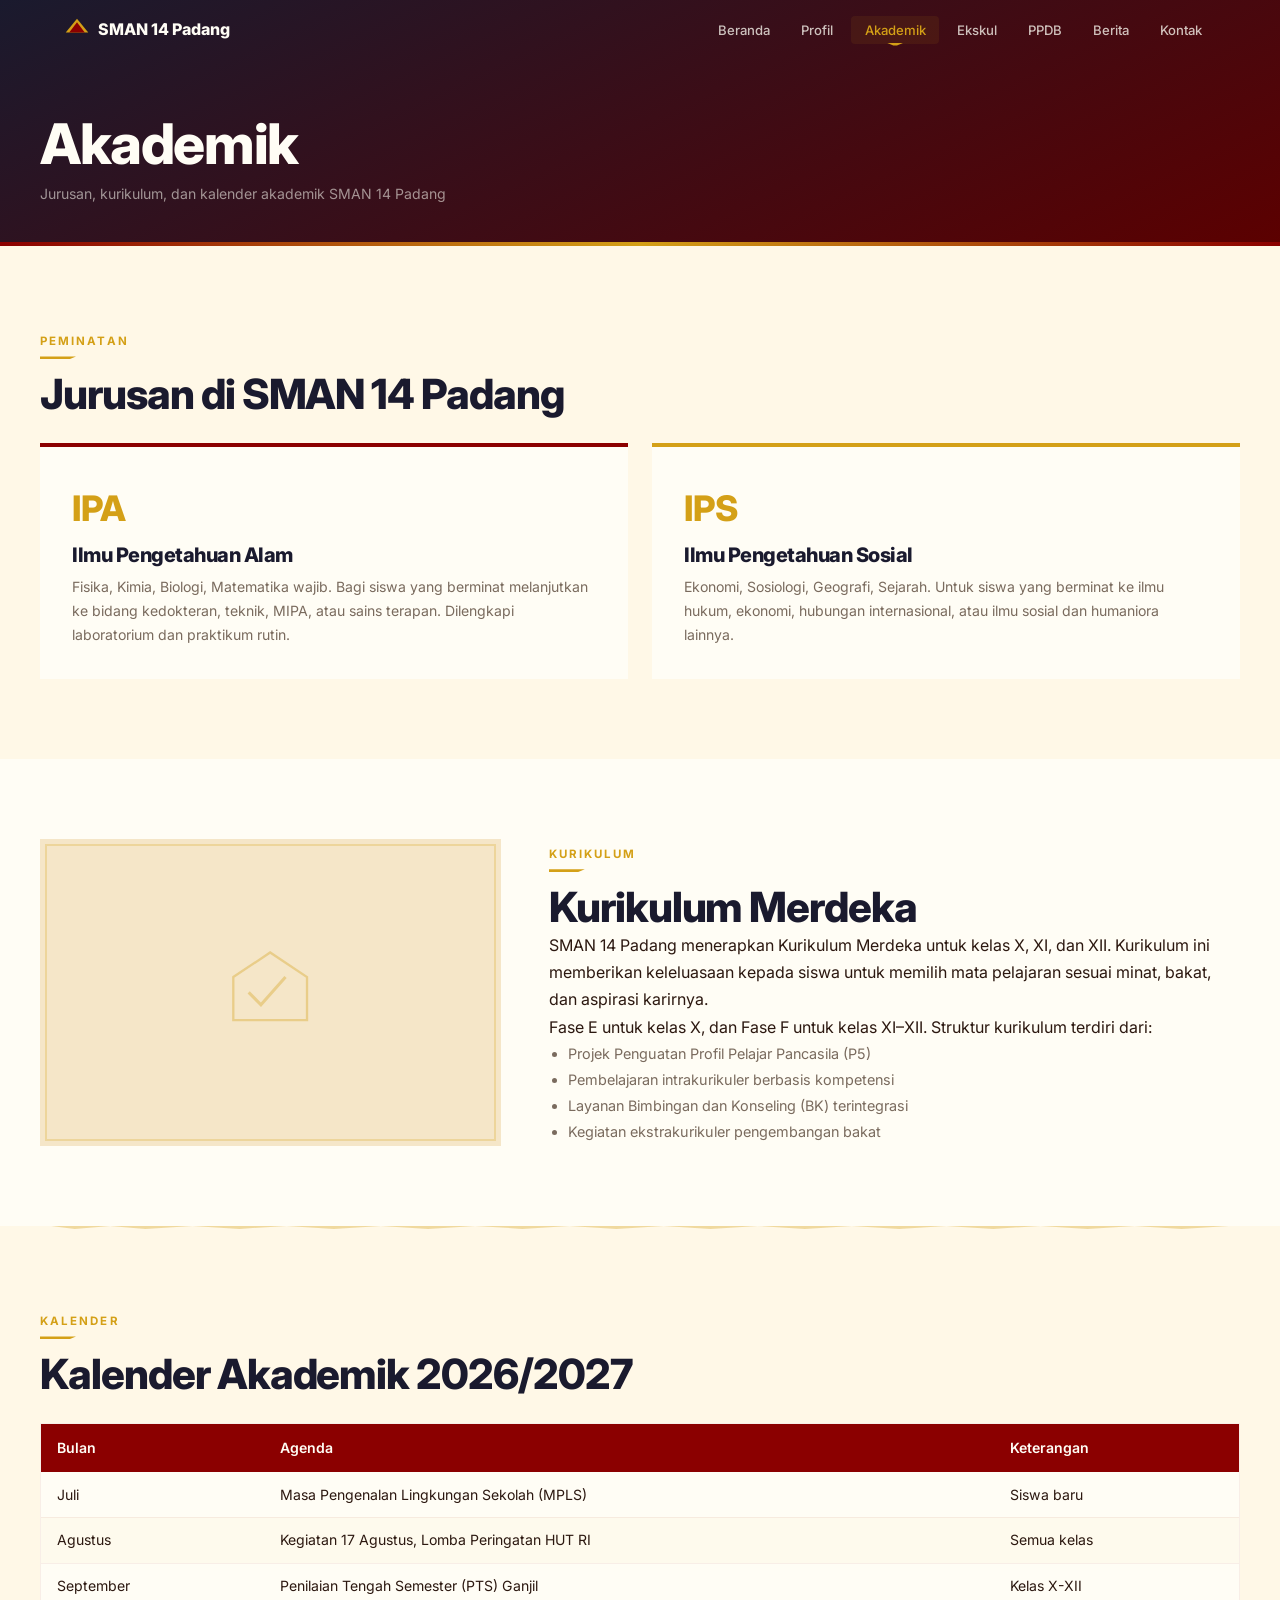
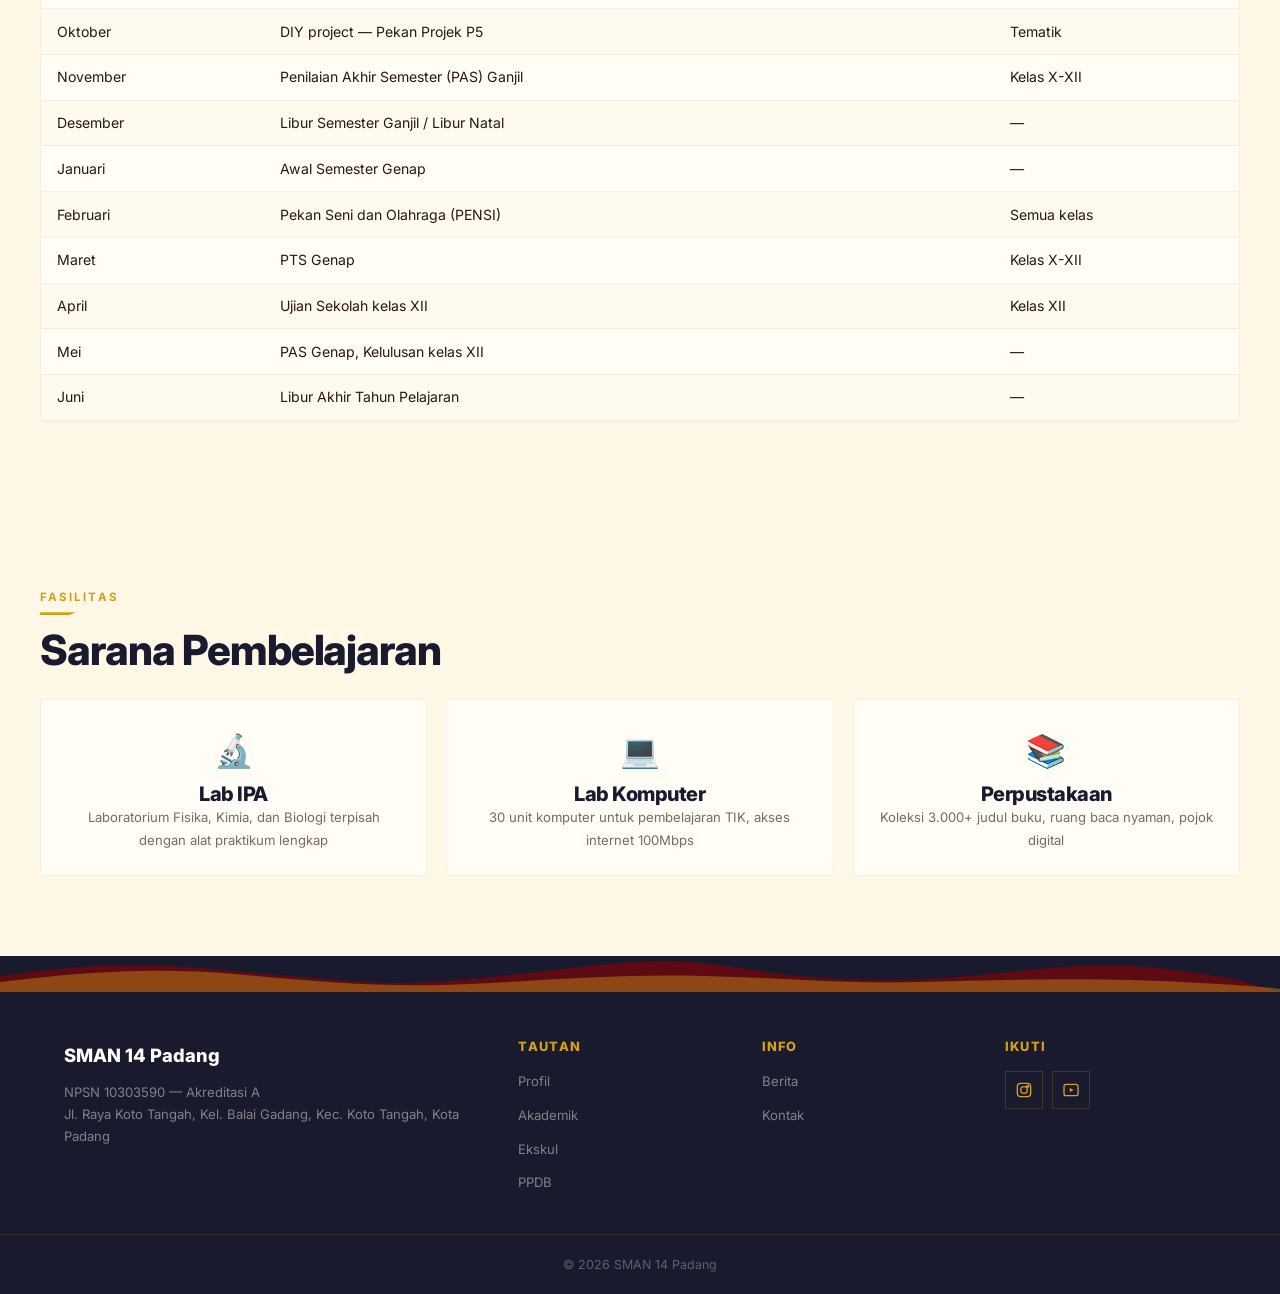
==== akademik.html @ 2f93da83 "9 halaman SMAN 14 Padang — desain Minangkabau asli - style.css: songket pattern, gonjong roof, warna" ====
<!DOCTYPE html>
<html lang="id">
<head>
<meta charset="UTF-8">
<meta name="viewport" content="width=device-width,initial-scale=1.0">
<title>Akademik — SMAN 14 Padang</title>
<meta name="description" content="Informasi akademik SMAN 14 Padang: jurusan IPA/IPS, Kurikulum Merdeka, kalender akademik, dan tenaga pengajar.">
<link rel="stylesheet" href="https://fonts.googleapis.com/css2?family=Inter:wght@300;400;500;600;700;800;900&display=swap">
<link rel="stylesheet" href="style.css">
</head>
<body>
<nav>
  <div class="nav-inner">
    <a href="index.html" class="nav-logo"><svg class="nav-logo-gonjong" viewBox="0 0 30 30" fill="none"><path d="M15 2L2 18h26L15 2z" fill="#D4A017"/><path d="M15 6L6 18h18L15 6z" fill="#8B0000"/></svg> SMAN 14 Padang</a>
    <button class="hamburger" aria-label="Menu" aria-expanded="false"><span></span><span></span><span></span></button>
    <ul class="nav-links">
      <li><a href="index.html">Beranda</a></li>
      <li><a href="profil.html">Profil</a></li>
      <li><a href="akademik.html" class="active">Akademik</a></li>
      <li><a href="ekskul.html">Ekskul</a></li>
      <li><a href="ppdb.html">PPDB</a></li>
      <li><a href="berita.html">Berita</a></li>
      <li><a href="kontak.html">Kontak</a></li>
    </ul>
  </div>
</nav>
<div class="breadcrumb">
  <div class="breadcrumb-inner">
    <h1>Akademik</h1>
    <p>Jurusan, kurikulum, dan kalender akademik SMAN 14 Padang</p>
  </div>
</div>

<!-- JURUSAN -->
<section>
  <div class="section-inner">
    <span class="section-label">Peminatan</span>
    <h2 style="margin-bottom:1.5rem">Jurusan di SMAN 14 Padang</h2>
    <div style="display:grid;grid-template-columns:1fr 1fr;gap:1.5rem">
      <div style="background:var(--white);padding:2rem;border-top:4px solid var(--marawa)">
        <div style="font-size:2.2rem;font-weight:800;color:var(--gold);margin-bottom:.3rem">IPA</div>
        <h4>Ilmu Pengetahuan Alam</h4>
        <p style="font-size:.88rem;color:var(--text-light);margin-top:.5rem">Fisika, Kimia, Biologi, Matematika wajib. Bagi siswa yang berminat melanjutkan ke bidang kedokteran, teknik, MIPA, atau sains terapan. Dilengkapi laboratorium dan praktikum rutin.</p>
      </div>
      <div style="background:var(--white);padding:2rem;border-top:4px solid var(--gold)">
        <div style="font-size:2.2rem;font-weight:800;color:var(--gold);margin-bottom:.3rem">IPS</div>
        <h4>Ilmu Pengetahuan Sosial</h4>
        <p style="font-size:.88rem;color:var(--text-light);margin-top:.5rem">Ekonomi, Sosiologi, Geografi, Sejarah. Untuk siswa yang berminat ke ilmu hukum, ekonomi, hubungan internasional, atau ilmu sosial dan humaniora lainnya.</p>
      </div>
    </div>
  </div>
</section>

<!-- KURIKULUM MERDEKA -->
<section style="background:var(--white)">
  <div class="section-inner">
    <div class="split swap">
      <div class="img-frame img-frame-3x2">
        <svg class="placeholder" viewBox="0 0 80 80" fill="none"><path d="M16 30l24-16 24 16v28H16V30z" stroke="currentColor" stroke-width="1.5" fill="none"/><path d="M26 40l8 8 16-18" stroke="currentColor" stroke-width="2"/></svg>
      </div>
      <div>
        <span class="section-label">Kurikulum</span>
        <h2>Kurikulum Merdeka</h2>
        <p>SMAN 14 Padang menerapkan Kurikulum Merdeka untuk kelas X, XI, dan XII. Kurikulum ini memberikan keleluasaan kepada siswa untuk memilih mata pelajaran sesuai minat, bakat, dan aspirasi karirnya.</p>
        <p>Fase E untuk kelas X, dan Fase F untuk kelas XI–XII. Struktur kurikulum terdiri dari:</p>
        <ul style="font-size:.9rem;color:var(--text-light);padding-left:1.2rem;line-height:1.8">
          <li>Projek Penguatan Profil Pelajar Pancasila (P5)</li>
          <li>Pembelajaran intrakurikuler berbasis kompetensi</li>
          <li>Layanan Bimbingan dan Konseling (BK) terintegrasi</li>
          <li>Kegiatan ekstrakurikuler pengembangan bakat</li>
        </ul>
      </div>
    </div>
  </div>
</section>

<!-- KALENDER AKADEMIK -->
<section class="section-drawn">
  <div class="section-inner">
    <span class="section-label">Kalender</span>
    <h2 style="margin-bottom:1.5rem">Kalender Akademik 2026/2027</h2>
    <div class="table-wrap">
      <table>
        <thead><tr><th>Bulan</th><th>Agenda</th><th>Keterangan</th></tr></thead>
        <tbody>
          <tr><td>Juli</td><td>Masa Pengenalan Lingkungan Sekolah (MPLS)</td><td>Siswa baru</td></tr>
          <tr><td>Agustus</td><td>Kegiatan 17 Agustus, Lomba Peringatan HUT RI</td><td>Semua kelas</td></tr>
          <tr><td>September</td><td>Penilaian Tengah Semester (PTS) Ganjil</td><td>Kelas X-XII</td></tr>
          <tr><td>Oktober</td><td>DIY project — Pekan Projek P5</td><td>Tematik</td></tr>
          <tr><td>November</td><td>Penilaian Akhir Semester (PAS) Ganjil</td><td>Kelas X-XII</td></tr>
          <tr><td>Desember</td><td>Libur Semester Ganjil / Libur Natal</td><td>—</td></tr>
          <tr><td>Januari</td><td>Awal Semester Genap</td><td>—</td></tr>
          <tr><td>Februari</td><td>Pekan Seni dan Olahraga (PENSI)</td><td>Semua kelas</td></tr>
          <tr><td>Maret</td><td>PTS Genap</td><td>Kelas X-XII</td></tr>
          <tr><td>April</td><td>Ujian Sekolah kelas XII</td><td>Kelas XII</td></tr>
          <tr><td>Mei</td><td>PAS Genap, Kelulusan kelas XII</td><td>—</td></tr>
          <tr><td>Juni</td><td>Libur Akhir Tahun Pelajaran</td><td>—</td></tr>
        </tbody>
      </table>
    </div>
  </div>
</section>

<!-- FASILITAS PENDUKUNG -->
<section>
  <div class="section-inner">
    <span class="section-label">Fasilitas</span>
    <h2 style="margin-bottom:1.5rem">Sarana Pembelajaran</h2>
    <div style="display:grid;grid-template-columns:repeat(3,1fr);gap:1.2rem">
      <div style="background:var(--white);padding:1.5rem;text-align:center;border:1px solid rgba(139,0,0,.06)">
        <div style="font-size:2rem;margin-bottom:.3rem">🔬</div>
        <h4>Lab IPA</h4>
        <p style="font-size:.82rem;color:var(--text-light)">Laboratorium Fisika, Kimia, dan Biologi terpisah dengan alat praktikum lengkap</p>
      </div>
      <div style="background:var(--white);padding:1.5rem;text-align:center;border:1px solid rgba(139,0,0,.06)">
        <div style="font-size:2rem;margin-bottom:.3rem">💻</div>
        <h4>Lab Komputer</h4>
        <p style="font-size:.82rem;color:var(--text-light)">30 unit komputer untuk pembelajaran TIK, akses internet 100Mbps</p>
      </div>
      <div style="background:var(--white);padding:1.5rem;text-align:center;border:1px solid rgba(139,0,0,.06)">
        <div style="font-size:2rem;margin-bottom:.3rem">📚</div>
        <h4>Perpustakaan</h4>
        <p style="font-size:.82rem;color:var(--text-light)">Koleksi 3.000+ judul buku, ruang baca nyaman, pojok digital</p>
      </div>
    </div>
  </div>
</section>

<footer>
  <div class="footer-sulaman"><svg viewBox="0 0 1200 36" preserveAspectRatio="none"><path d="M0 36V20c40-6 100-14 160-10s120 12 180 16 130-6 180-12 100-14 160-4 110 16 170 14 100-10 160-14 120 8 150 14l40 12H0z" fill="#8B0000" opacity=".6"/><path d="M0 36V26c60-8 140-16 220-8s140 14 220 10 140-10 220-8 130 8 200 6 140-4 200-2 130 6 160 12H0z" fill="#D4A017" opacity=".4"/></svg></div>
  <div class="footer-inner">
    <div class="footer-brand"><div class="footer-logo">SMAN 14 Padang</div><p>NPSN 10303590 — Akreditasi A<br>Jl. Raya Koto Tangah, Kel. Balai Gadang, Kec. Koto Tangah, Kota Padang</p></div>
    <div class="footer-col"><h4>Tautan</h4><ul><li><a href="profil.html">Profil</a></li><li><a href="akademik.html">Akademik</a></li><li><a href="ekskul.html">Ekskul</a></li><li><a href="ppdb.html">PPDB</a></li></ul></div>
    <div class="footer-col"><h4>Info</h4><ul><li><a href="berita.html">Berita</a></li><li><a href="kontak.html">Kontak</a></li></ul></div>
    <div class="footer-col"><h4>Ikuti</h4><div class="social-links"><a href="#" class="social-link" aria-label="IG"><svg viewBox="0 0 24 24" fill="none" stroke="currentColor" stroke-width="2"><rect x="2" y="2" width="20" height="20" rx="5"/><circle cx="12" cy="12" r="5"/><circle cx="17.5" cy="6.5" r="1.5"/></svg></a><a href="#" class="social-link" aria-label="YT"><svg viewBox="0 0 24 24" fill="none" stroke="currentColor" stroke-width="2"><path d="M22.5 6.5a3 3 0 00-3-3h-15a3 3 0 00-3 3v11a3 3 0 003 3h15a3 3 0 003-3V6.5z"/><polygon points="10,9 16,12 10,15" fill="currentColor" stroke="none"/></svg></a></div></div>
  </div>
  <div class="footer-bottom">© 2026 SMAN 14 Padang</div>
</footer>
<script src="script.js"></script>
</body>
</html>
---- style.css ----
/* ============================================
   SMAN 14 Padang — Desain Minangkabau
   Motif gonjong, songket, marawa
   Bukan template generic
   ============================================ */

/* --- Fonts --- */
@import url('https://fonts.googleapis.com/css2?family=Inter:wght@300;400;500;600;700;800;900&family=Plus+Jakarta+Sans:wght@800&display=swap');

:root {
  --marawa: #8B0000;
  --marawa-dark: #5C0000;
  --marawa-light: #B22222;
  --gold: #D4A017;
  --gold-light: #E8C547;
  --gold-dark: #B8860B;
  --cream: #FFF8E7;
  --cream-dark: #F5E6C8;
  --dark: #1A1A2E;
  --dark-soft: #2D2D44;
  --text: #2C1810;
  --text-light: #7A6B5E;
  --white: #FFFDF5;
  --font: 'Inter', sans-serif;
  --font-heading: 'Inter', sans-serif;
}

*,*::before,*::after{box-sizing:border-box;margin:0;padding:0}
html{scroll-behavior:smooth}
body{
  font-family:var(--font);
  background:var(--cream);
  color:var(--text);
  line-height:1.7;
  overflow-x:hidden
}

/* --- Songket pattern overlay --- */
body::before{
  content:'';
  position:fixed;inset:0;
  background-image:
    repeating-conic-gradient(rgba(139,0,0,.02) 0% 25%,transparent 0% 50%) 0 0 / 60px 60px,
    repeating-linear-gradient(45deg,transparent 46%,rgba(212,160,23,.04) 46%,rgba(212,160,23,.04) 54%,transparent 54%) 0 0 / 80px 80px,
    repeating-linear-gradient(0deg,transparent,transparent 40px,rgba(139,0,0,.015) 40px,rgba(139,0,0,.015) 41px);
  pointer-events:none;z-index:0
}

/* ============ TYPOGRAPHY ============ */
h1,h2,h3,h4{font-family:var(--font-heading);font-weight:800;letter-spacing:-.025em;line-height:1.15;color:var(--dark)}
h1{font-size:clamp(2rem,5vw,3.5rem)}
h2{font-size:clamp(1.5rem,3.5vw,2.6rem)}
h3{font-size:clamp(1.15rem,2.5vw,1.75rem)}
h4{font-size:clamp(1rem,2vw,1.25rem)}

.section-label{
  display:inline-block;font-size:.72rem;font-weight:700;text-transform:uppercase;
  letter-spacing:.18em;color:var(--gold);margin-bottom:.75rem;position:relative
}
.section-label::after{
  content:'';display:block;width:36px;height:3px;background:var(--gold);
  margin-top:5px;clip-path:polygon(0 0,100% 0,80% 100%,0 100%)
}

/* ============ NAVIGATION ============ */
nav{
  position:fixed;top:0;left:0;right:0;z-index:1000;padding:1rem 0;
  transition:all .4s ease
}
nav.scrolled{background:rgba(26,26,46,.96);backdrop-filter:blur(10px);padding:.5rem 0;box-shadow:0 2px 30px rgba(0,0,0,.2)}
.nav-inner{max-width:1200px;margin:0 auto;padding:0 1.5rem;display:flex;justify-content:space-between;align-items:center}
.nav-logo{display:flex;align-items:center;gap:.5rem;text-decoration:none;color:var(--white);font-weight:800;font-size:1rem}
.nav-logo-gonjong{width:26px;height:26px;flex-shrink:0}
.nav-links{display:flex;gap:.25rem;list-style:none;align-items:center}
.nav-links a{
  color:rgba(255,255,245,.75);text-decoration:none;padding:.35rem .85rem;
  font-size:.82rem;font-weight:500;transition:all .3s;border-radius:4px;position:relative
}
.nav-links a:hover,.nav-links a.active{color:var(--gold);background:rgba(212,160,23,.08)}
.nav-links a.active::after{
  content:'';position:absolute;bottom:-2px;left:50%;transform:translateX(-50%);
  width:18px;height:3px;background:var(--gold);
  clip-path:polygon(0 0,100% 0,60% 100%,40% 100%)
}
.hamburger{display:none;background:none;border:none;cursor:pointer;padding:8px;flex-direction:column;gap:5px}
.hamburger span{display:block;width:24px;height:2px;background:var(--white);border-radius:2px;transition:all .3s}

/* ============ GONJONG ROOF DECO ============ */
.gonjong-roof{display:block;width:100%;line-height:0}
.gonjong-roof svg{display:block;width:100%;height:auto}

/* ============ HERO ============ */
.hero{
  position:relative;min-height:85vh;display:flex;align-items:center;
  background:linear-gradient(155deg,var(--dark) 0%,var(--dark-soft) 55%,var(--marawa-dark) 100%);
  overflow:hidden;padding-top:80px
}
.hero-pattern{
  position:absolute;top:0;right:0;width:55%;height:100%;
  background:
    radial-gradient(ellipse at 70% 20%,rgba(212,160,23,.08) 0%,transparent 60%),
    repeating-linear-gradient(55deg,transparent,transparent 75px,rgba(212,160,23,.04) 75px,rgba(212,160,23,.04) 77px);
  pointer-events:none
}
.hero::before{
  content:'';position:absolute;bottom:0;left:0;right:0;height:5px;
  background:linear-gradient(90deg,var(--marawa),var(--gold),var(--marawa));
  clip-path:polygon(0 0,3% 100%,7% 0,11% 100%,15% 0,19% 100%,23% 0,27% 100%,31% 0,35% 100%,39% 0,43% 100%,47% 0,51% 100%,55% 0,59% 100%,63% 0,67% 100%,71% 0,75% 100%,79% 0,83% 100%,87% 0,91% 100%,95% 0,100% 100%)
}
.hero-inner{
  position:relative;z-index:2;max-width:1200px;margin:0 auto;padding:0 1.5rem;
  display:grid;grid-template-columns:1.3fr .7fr;gap:3rem;align-items:center;width:100%
}
.hero-text h1{color:var(--white);font-size:clamp(2.2rem,5.5vw,3.8rem);line-height:1.08;margin-bottom:1rem}
.hero-text h1 .hl{color:var(--gold);position:relative}
.hero-text h1 .hl::after{content:'';position:absolute;bottom:2px;left:0;right:0;height:5px;background:var(--gold);opacity:.25;border-radius:3px}
.hero-text p{color:rgba(255,255,245,.65);font-size:1rem;line-height:1.7;margin-bottom:2rem;max-width:88%}
.hero-deco{display:flex;justify-content:center;align-items:center}
.hero-deco svg{width:100%;max-width:320px;height:auto;opacity:.12}

/* ============ BUTTONS ============ */
.btn{
  display:inline-block;padding:.75rem 2rem;font-family:var(--font);font-weight:600;
  font-size:.88rem;text-decoration:none;border:none;cursor:pointer;transition:all .3s ease
}
.btn-primary{
  background:var(--gold);color:var(--dark);
  clip-path:polygon(0 0,94% 0,100% 25%,100% 75%,94% 100%,0 100%,6% 75%,6% 25%);
  padding:.8rem 2.1rem
}
.btn-primary:hover{background:var(--gold-light);transform:translateY(-2px);box-shadow:0 8px 25px rgba(212,160,23,.3)}
.btn-outline{
  background:transparent;color:var(--gold);border:2px solid var(--gold);
  clip-path:polygon(0 0,94% 0,100% 25%,100% 75%,94% 100%,0 100%,6% 75%,6% 25%);
  padding:.75rem 2rem
}
.btn-outline:hover{background:var(--gold);color:var(--dark)}

/* ============ SECTIONS ============ */
section{position:relative;z-index:1;padding:5rem 1.5rem}
.section-inner{max-width:1200px;margin:0 auto}
.section-offset-right .section-inner{margin-right:0;margin-left:auto;max-width:960px}
.section-offset-left .section-inner{margin-left:0;margin-right:auto;max-width:960px}

/* Hand-drawn border */
.section-drawn::before{
  content:'';position:absolute;top:0;left:4%;right:4%;height:3px;
  background:var(--gold);opacity:.35;
  clip-path:polygon(0 0,2% 100%,5% 0,8% 100%,12% 0,16% 100%,20% 0,24% 100%,28% 0,32% 100%,36% 0,40% 100%,44% 0,48% 100%,52% 0,56% 100%,60% 0,64% 100%,68% 0,72% 100%,76% 0,80% 100%,84% 0,88% 100%,92% 0,96% 100%,100% 0)
}

/* ============ SPLIT LAYOUT ============ */
.split{display:grid;grid-template-columns:1.2fr .8fr;gap:3rem;align-items:start}
.split.swap{grid-template-columns:.8fr 1.2fr}

/* ============ WELCOME ============ */
.welcome p{margin-bottom:1rem;font-size:1.05rem;color:var(--text)}
.signature{margin-top:2rem;padding-left:1rem;border-left:3px solid var(--gold)}
.signature .name{font-weight:700;font-size:1.05rem;color:var(--marawa)}
.signature .title{font-size:.82rem;color:var(--text-light)}

/* ============ IMAGE FRAME ============ */
.img-frame{
  position:relative;background:var(--cream-dark);
  display:flex;align-items:center;justify-content:center;overflow:hidden
}
.img-frame::before{
  content:'';position:absolute;top:5px;left:5px;right:5px;bottom:5px;
  border:2px solid var(--gold);opacity:.25;pointer-events:none;z-index:1
}
.img-frame-3x2{aspect-ratio:3/2}
.img-frame-4x3{aspect-ratio:4/3}
.img-frame-1x1{aspect-ratio:1/1}
.img-frame .placeholder{width:40%;height:40%;color:var(--gold);opacity:.35}

/* ============ BERITA GRID ============ */
.news{display:grid;grid-template-columns:1.2fr .9fr .9fr;gap:1.5rem}
.news-card{background:var(--white);position:relative;overflow:hidden;transition:all .4s;border:1px solid rgba(139,0,0,.06)}
.news-card:hover{transform:translateY(-4px);box-shadow:0 8px 25px rgba(0,0,0,.08)}
.news-card:first-child{grid-row:span 2}
.news-card-img{width:100%;aspect-ratio:16/10;background:var(--cream-dark);display:flex;align-items:center;justify-content:center;overflow:hidden}
.news-card-img svg{width:30%;height:30%;opacity:.25;color:var(--marawa)}
.news-card-body{padding:1rem 1.2rem 1.2rem}
.news-date{font-size:.72rem;text-transform:uppercase;letter-spacing:.08em;color:var(--gold);font-weight:600}
.news-card-body h3{font-size:.95rem;margin:.4rem 0;font-weight:700}
.news-card-body h3 a{color:var(--dark);text-decoration:none}
.news-card-body h3 a:hover{color:var(--marawa)}
.news-card-body p{font-size:.82rem;color:var(--text-light);line-height:1.5}
.news-card:first-child .news-card-body h3{font-size:1.25rem}

/* ============ ARTICLE LIST ============ */
.article-list{display:flex;flex-direction:column;gap:1.5rem}
.article-item{
  display:grid;grid-template-columns:260px 1fr;gap:1.5rem;
  background:var(--white);padding:1.5rem;transition:all .3s;
  border:1px solid rgba(139,0,0,.06)
}
.article-item:hover{box-shadow:0 4px 15px rgba(0,0,0,.06)}
.article-item .img-frame{width:100%;aspect-ratio:3/2}
.article-item .article-content h3{margin-bottom:.4rem;font-size:1.1rem}
.article-item .article-content h3 a{color:var(--dark);text-decoration:none}
.article-item .article-content h3 a:hover{color:var(--marawa)}
.article-item .article-content p{font-size:.88rem;color:var(--text-light)}

/* ============ EKSKUL GRID ============ */
.ekskul-grid{display:grid;grid-template-columns:repeat(4,1fr);gap:1.2rem}
.ekskul-card{
  background:var(--white);padding:1.5rem 1rem;text-align:center;
  transition:all .3s;position:relative;overflow:hidden;
  border:1px solid rgba(139,0,0,.06)
}
.ekskul-card::before{content:'';position:absolute;top:0;left:0;right:0;height:3px;background:linear-gradient(90deg,var(--marawa),var(--gold))}
.ekskul-card:hover{transform:translateY(-4px);box-shadow:0 8px 20px rgba(0,0,0,.08)}
.ekskul-card:nth-child(3n){transform:translateY(20px)}
.ekskul-card:nth-child(5n+2){transform:translateY(10px)}
.ekskul-icon{width:46px;height:46px;margin:0 auto .7rem;color:var(--marawa)}
.ekskul-card h4{font-size:.88rem;margin-bottom:.25rem}
.ekskul-card p{font-size:.74rem;color:var(--text-light)}

/* ============ PPDB ============ */
.jalur-grid{display:grid;grid-template-columns:repeat(3,1fr);gap:1.5rem}
.jalur-card{background:var(--white);padding:2rem 1.5rem;text-align:center;border-top:4px solid var(--marawa)}
.jalur-card .angka{font-size:2.5rem;font-weight:800;color:var(--gold);line-height:1;margin-bottom:.3rem}
.jalur-card h4{color:var(--marawa);margin-bottom:.4rem}
.jalur-card p{font-size:.85rem;color:var(--text-light)}

/* ============ TABLE ============ */
.table-wrap{overflow-x:auto;background:var(--white);border:1px solid rgba(139,0,0,.06)}
table{width:100%;border-collapse:collapse;font-size:.88rem}
th{background:var(--marawa);color:var(--white);font-weight:600;text-align:left;padding:.75rem 1rem}
td{padding:.65rem 1rem;border-bottom:1px solid rgba(139,0,0,.06)}
tr:nth-child(even) td{background:rgba(212,160,23,.03)}

/* ============ STRUKTUR ============ */
.struktur{display:flex;flex-direction:column;align-items:center;gap:1rem}
.struktur-row{display:flex;justify-content:center;gap:1.2rem;flex-wrap:wrap}
.struktur-card{
  background:var(--white);padding:.9rem 1.5rem;text-align:center;
  min-width:150px;border:1px solid rgba(139,0,0,.08)
}
.struktur-card .jabatan{font-size:.68rem;text-transform:uppercase;letter-spacing:.1em;color:var(--gold);font-weight:700;margin-bottom:.15rem}
.struktur-card .nama{font-weight:600;font-size:.85rem}
.struktur-card.utama{border-color:var(--gold);border-width:2px}

/* ============ CONTACT ============ */
.contact-grid{display:grid;grid-template-columns:1fr 1fr;gap:3rem}
.form-group{margin-bottom:1.2rem}
.form-group label{display:block;font-size:.78rem;font-weight:600;margin-bottom:.3rem;color:var(--text)}
.form-group input,.form-group textarea{
  width:100%;padding:.7rem 1rem;background:var(--white);
  border:2px solid rgba(139,0,0,.08);font-family:var(--font);font-size:.9rem;transition:border-color .3s
}
.form-group input:focus,.form-group textarea:focus{outline:none;border-color:var(--gold)}
.form-group textarea{min-height:120px;resize:vertical}
.contact-info{padding:2rem;background:var(--white);border:1px solid rgba(139,0,0,.06)}
.contact-item{display:flex;gap:.8rem;margin-bottom:1rem;font-size:.9rem}
.contact-icon{width:20px;height:20px;color:var(--marawa);flex-shrink:0;margin-top:2px}

/* ============ MAP ============ */
.map-frame{width:100%;aspect-ratio:16/9;background:var(--cream-dark);display:flex;align-items:center;justify-content:center}
.map-frame iframe{width:100%;height:100%;border:0}

/* ============ BREADCRUMB ============ */
.breadcrumb{
  padding:7rem 1.5rem 2.5rem;
  background:linear-gradient(155deg,var(--dark) 0%,var(--marawa-dark) 100%);
  position:relative;overflow:hidden
}
.breadcrumb::after{content:'';position:absolute;bottom:0;left:0;right:0;height:4px;background:linear-gradient(90deg,var(--marawa),var(--gold),var(--marawa))}
.breadcrumb-inner{max-width:1200px;margin:0 auto}
.breadcrumb h1{color:var(--white);margin-bottom:.35rem}
.breadcrumb p{color:rgba(255,255,245,.55);font-size:.88rem}

/* ============ PAGINATION ============ */
.pagination{display:flex;justify-content:center;gap:.5rem;margin-top:2rem}
.pagination a{
  padding:.45rem .9rem;background:var(--white);color:var(--text);
  text-decoration:none;font-size:.82rem;transition:all .3s
}
.pagination a:hover,.pagination a.active{background:var(--marawa);color:var(--white)}

/* ============ SOCIAL ============ */
.social-links{display:flex;gap:.6rem;margin-top:1rem}
.social-link{
  width:38px;height:38px;border:1px solid rgba(212,160,23,.2);
  display:flex;align-items:center;justify-content:center;
  transition:all .3s;color:var(--gold)
}
.social-link:hover{background:var(--gold);color:var(--dark);border-color:var(--gold)}
.social-link svg{width:16px;height:16px}

/* ============ FOOTER ============ */
footer{background:var(--dark);color:rgba(255,255,245,.55);position:relative;z-index:1;padding-top:0}
.footer-sulaman{display:block;width:100%;height:36px;overflow:hidden;line-height:0}
.footer-sulaman svg{width:100%;height:100%}
.footer-inner{max-width:1200px;margin:0 auto;padding:3rem 1.5rem 2rem;display:grid;grid-template-columns:2fr 1fr 1fr 1fr;gap:2rem}
.footer-brand p{font-size:.82rem;margin-top:.6rem;color:rgba(255,255,245,.45)}
.footer-logo{font-size:1.15rem;font-weight:800;color:var(--white)}
.footer-col h4{font-size:.8rem;text-transform:uppercase;letter-spacing:.1em;color:var(--gold);margin-bottom:.8rem}
.footer-col ul{list-style:none}
.footer-col ul li{margin-bottom:.4rem}
.footer-col ul li a{color:rgba(255,255,245,.45);text-decoration:none;font-size:.82rem;transition:color .3s}
.footer-col ul li a:hover{color:var(--gold)}
.footer-bottom{border-top:1px solid rgba(212,160,23,.12);padding:1.2rem;text-align:center;font-size:.78rem;color:rgba(255,255,245,.3)}

/* ============ ANIMATIONS ============ */
@keyframes fadeUp{from{opacity:0;transform:translateY(25px)}to{opacity:1;transform:translateY(0)}}
.anim-up{animation:fadeUp .5s ease forwards}

/* ============ RESPONSIVE ============ */
@media(max-width:968px){
  .split,.split.swap{grid-template-columns:1fr}
  .news{grid-template-columns:1fr 1fr}
  .news-card:first-child{grid-row:span 1}
  .ekskul-grid{grid-template-columns:repeat(3,1fr)}
  .footer-inner{grid-template-columns:1fr 1fr}
  .contact-grid{grid-template-columns:1fr}
  .jalur-grid{grid-template-columns:1fr 1fr}
  .article-item{grid-template-columns:1fr}
  .article-item .img-frame{aspect-ratio:16/9}
  .hero-inner{grid-template-columns:1fr;text-align:center}
  .hero-text p{max-width:100%}
  .hero-deco{display:none}
}
@media(max-width:768px){
  .nav-links{
    display:none;position:fixed;top:0;left:0;right:0;bottom:0;
    background:rgba(26,26,46,.98);flex-direction:column;justify-content:center;align-items:center;gap:.5rem
  }
  .nav-links.open{display:flex}
  .nav-links a{font-size:1.1rem;padding:.8rem 2rem}
  .hamburger{display:flex}
  .news,.ekskul-grid{grid-template-columns:1fr}
  .ekskul-card:nth-child(3n),.ekskul-card:nth-child(5n+2){transform:none}
  .footer-inner,.jalur-grid{grid-template-columns:1fr}
  .section-offset-right .section-inner,.section-offset-left .section-inner{max-width:100%}
}
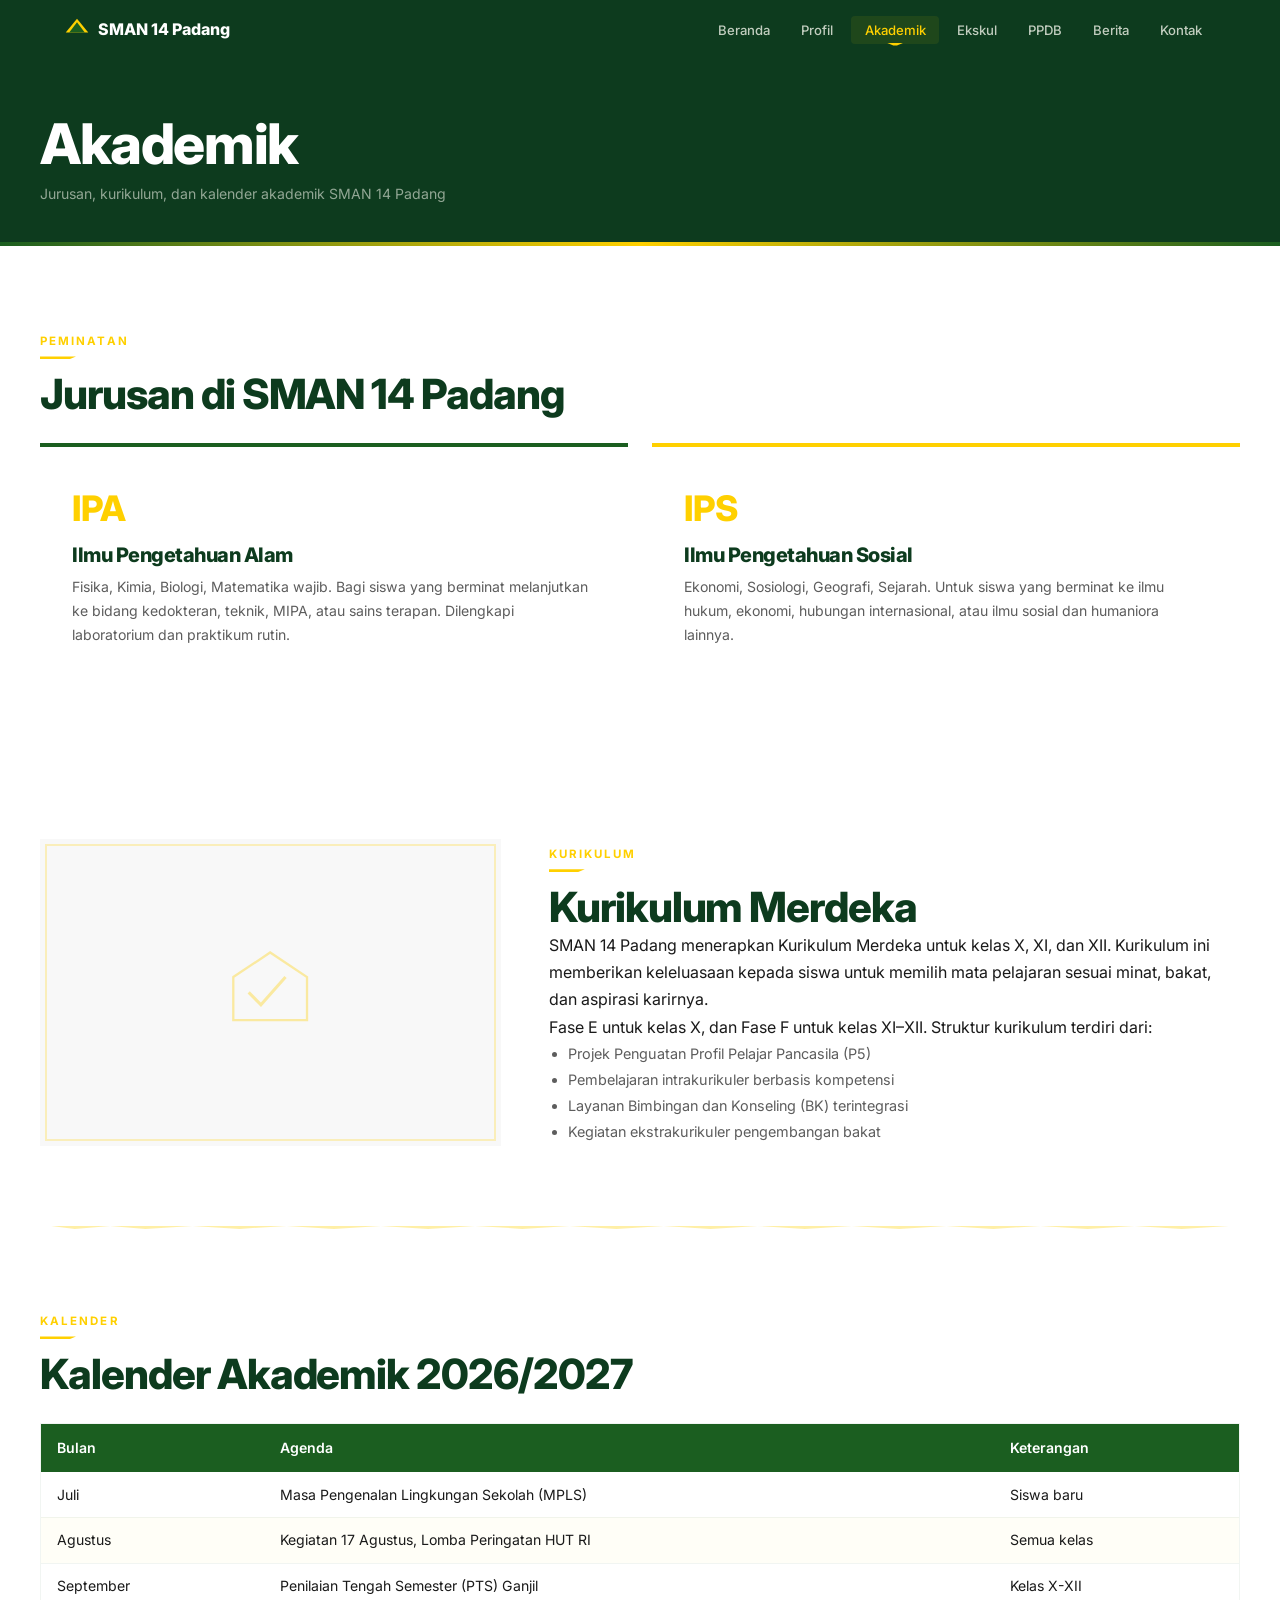
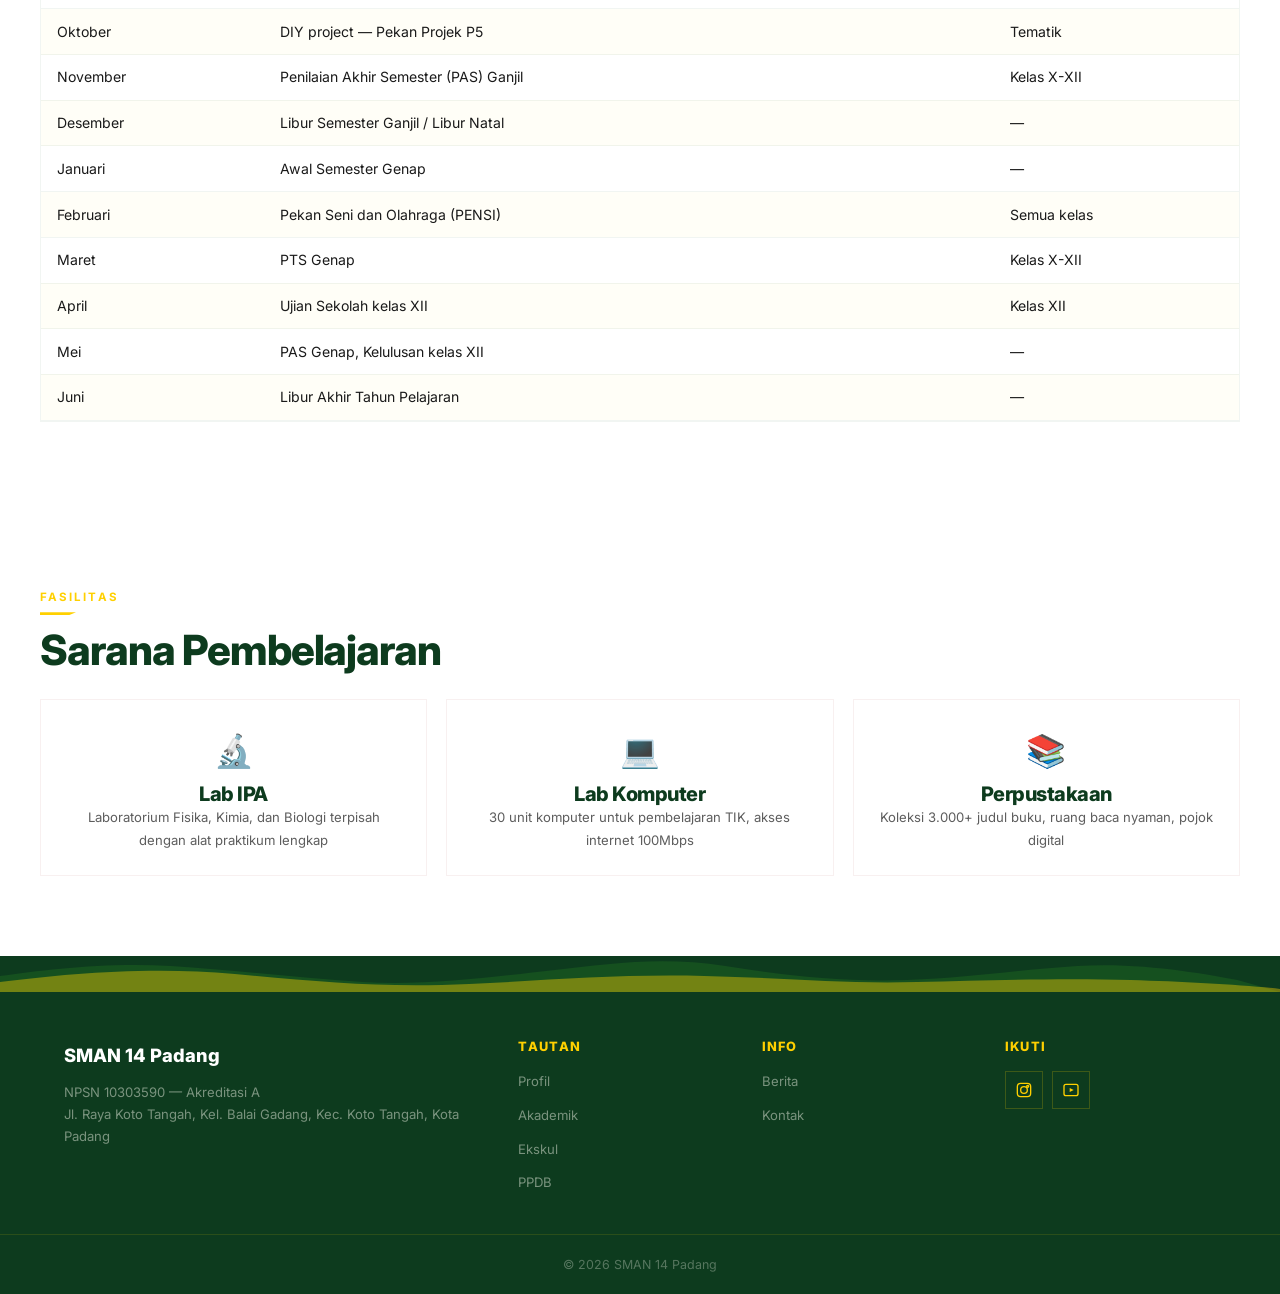
==== commit 0249530a: "theme: ganti warna marawa 8B0000 ke hijau 1B5E20, emas D4A017 ke kuning FFD000" ====
--- a/akademik.html
+++ b/akademik.html
@@ -11,7 +11,7 @@
 <body>
 <nav>
   <div class="nav-inner">
-    <a href="index.html" class="nav-logo"><svg class="nav-logo-gonjong" viewBox="0 0 30 30" fill="none"><path d="M15 2L2 18h26L15 2z" fill="#D4A017"/><path d="M15 6L6 18h18L15 6z" fill="#8B0000"/></svg> SMAN 14 Padang</a>
+    <a href="index.html" class="nav-logo"><svg class="nav-logo-gonjong" viewBox="0 0 30 30" fill="none"><path d="M15 2L2 18h26L15 2z" fill="#FFD000"/><path d="M15 6L6 18h18L15 6z" fill="#1B5E20"/></svg> SMAN 14 Padang</a>
     <button class="hamburger" aria-label="Menu" aria-expanded="false"><span></span><span></span><span></span></button>
     <ul class="nav-links">
       <li><a href="index.html">Beranda</a></li>
@@ -127,7 +127,7 @@
 </section>
 
 <footer>
-  <div class="footer-sulaman"><svg viewBox="0 0 1200 36" preserveAspectRatio="none"><path d="M0 36V20c40-6 100-14 160-10s120 12 180 16 130-6 180-12 100-14 160-4 110 16 170 14 100-10 160-14 120 8 150 14l40 12H0z" fill="#8B0000" opacity=".6"/><path d="M0 36V26c60-8 140-16 220-8s140 14 220 10 140-10 220-8 130 8 200 6 140-4 200-2 130 6 160 12H0z" fill="#D4A017" opacity=".4"/></svg></div>
+  <div class="footer-sulaman"><svg viewBox="0 0 1200 36" preserveAspectRatio="none"><path d="M0 36V20c40-6 100-14 160-10s120 12 180 16 130-6 180-12 100-14 160-4 110 16 170 14 100-10 160-14 120 8 150 14l40 12H0z" fill="#1B5E20" opacity=".6"/><path d="M0 36V26c60-8 140-16 220-8s140 14 220 10 140-10 220-8 130 8 200 6 140-4 200-2 130 6 160 12H0z" fill="#FFD000" opacity=".4"/></svg></div>
   <div class="footer-inner">
     <div class="footer-brand"><div class="footer-logo">SMAN 14 Padang</div><p>NPSN 10303590 — Akreditasi A<br>Jl. Raya Koto Tangah, Kel. Balai Gadang, Kec. Koto Tangah, Kota Padang</p></div>
     <div class="footer-col"><h4>Tautan</h4><ul><li><a href="profil.html">Profil</a></li><li><a href="akademik.html">Akademik</a></li><li><a href="ekskul.html">Ekskul</a></li><li><a href="ppdb.html">PPDB</a></li></ul></div>
--- a/style.css
+++ b/style.css
@@ -8,19 +8,26 @@
 @import url('https://fonts.googleapis.com/css2?family=Inter:wght@300;400;500;600;700;800;900&family=Plus+Jakarta+Sans:wght@800&display=swap');
 
 :root {
-  --marawa: #8B0000;
-  --marawa-dark: #5C0000;
-  --marawa-light: #B22222;
-  --gold: #D4A017;
-  --gold-light: #E8C547;
-  --gold-dark: #B8860B;
-  --cream: #FFF8E7;
-  --cream-dark: #F5E6C8;
-  --dark: #1A1A2E;
-  --dark-soft: #2D2D44;
-  --text: #2C1810;
-  --text-light: #7A6B5E;
-  --white: #FFFDF5;
+  --green: #1B5E20;
+  --green-dark: #0D3B1E;
+  --green-light: #2E7D32;
+  --yellow: #FFD000;
+  --yellow-light: #FFE44D;
+  --yellow-dark: #F9A825;
+  --cream: #FFFFFF;
+  --cream-dark: #F8F8F8;
+  --dark: #0D3B1E;
+  --dark-soft: #1B5E20;
+  --text: #1A1A1A;
+  --text-light: #5D5D5D;
+  --white: #FFFFFF;
+  /* alias biar gak perlu ganti semua referensi */
+  --marawa: var(--green);
+  --marawa-dark: var(--green-dark);
+  --marawa-light: var(--green-light);
+  --gold: var(--yellow);
+  --gold-light: var(--yellow-light);
+  --gold-dark: var(--yellow-dark);
   --font: 'Inter', sans-serif;
   --font-heading: 'Inter', sans-serif;
 }
@@ -40,9 +47,9 @@
   content:'';
   position:fixed;inset:0;
   background-image:
-    repeating-conic-gradient(rgba(139,0,0,.02) 0% 25%,transparent 0% 50%) 0 0 / 60px 60px,
-    repeating-linear-gradient(45deg,transparent 46%,rgba(212,160,23,.04) 46%,rgba(212,160,23,.04) 54%,transparent 54%) 0 0 / 80px 80px,
-    repeating-linear-gradient(0deg,transparent,transparent 40px,rgba(139,0,0,.015) 40px,rgba(139,0,0,.015) 41px);
+    repeating-conic-gradient(rgba(27,94,32,.03) 0% 25%,transparent 0% 50%) 0 0 / 60px 60px,
+    repeating-linear-gradient(45deg,transparent 46%,rgba(255,208,0,.05) 46%,rgba(255,208,0,.05) 54%,transparent 54%) 0 0 / 80px 80px,
+    repeating-linear-gradient(0deg,transparent,transparent 40px,rgba(27,94,32,.02) 40px,rgba(27,94,32,.02) 41px);
   pointer-events:none;z-index:0
 }
 
@@ -67,7 +74,7 @@
   position:fixed;top:0;left:0;right:0;z-index:1000;padding:1rem 0;
   transition:all .4s ease
 }
-nav.scrolled{background:rgba(26,26,46,.96);backdrop-filter:blur(10px);padding:.5rem 0;box-shadow:0 2px 30px rgba(0,0,0,.2)}
+nav.scrolled{background:rgba(13,59,30,.96);backdrop-filter:blur(10px);padding:.5rem 0;box-shadow:0 2px 30px rgba(0,0,0,.2)}
 .nav-inner{max-width:1200px;margin:0 auto;padding:0 1.5rem;display:flex;justify-content:space-between;align-items:center}
 .nav-logo{display:flex;align-items:center;gap:.5rem;text-decoration:none;color:var(--white);font-weight:800;font-size:1rem}
 .nav-logo-gonjong{width:26px;height:26px;flex-shrink:0}
@@ -76,7 +83,7 @@
   color:rgba(255,255,245,.75);text-decoration:none;padding:.35rem .85rem;
   font-size:.82rem;font-weight:500;transition:all .3s;border-radius:4px;position:relative
 }
-.nav-links a:hover,.nav-links a.active{color:var(--gold);background:rgba(212,160,23,.08)}
+.nav-links a:hover,.nav-links a.active{color:var(--gold);background:rgba(255,208,0,.08)}
 .nav-links a.active::after{
   content:'';position:absolute;bottom:-2px;left:50%;transform:translateX(-50%);
   width:18px;height:3px;background:var(--gold);
@@ -92,19 +99,19 @@
 /* ============ HERO ============ */
 .hero{
   position:relative;min-height:85vh;display:flex;align-items:center;
-  background:linear-gradient(155deg,var(--dark) 0%,var(--dark-soft) 55%,var(--marawa-dark) 100%);
+  background:linear-gradient(155deg,var(--dark) 0%,var(--dark-soft) 55%,var(--green-dark) 100%);
   overflow:hidden;padding-top:80px
 }
 .hero-pattern{
   position:absolute;top:0;right:0;width:55%;height:100%;
   background:
-    radial-gradient(ellipse at 70% 20%,rgba(212,160,23,.08) 0%,transparent 60%),
-    repeating-linear-gradient(55deg,transparent,transparent 75px,rgba(212,160,23,.04) 75px,rgba(212,160,23,.04) 77px);
+    radial-gradient(ellipse at 70% 20%,rgba(255,208,0,.08) 0%,transparent 60%),
+    repeating-linear-gradient(55deg,transparent,transparent 75px,rgba(255,208,0,.04) 75px,rgba(255,208,0,.04) 77px);
   pointer-events:none
 }
 .hero::before{
   content:'';position:absolute;bottom:0;left:0;right:0;height:5px;
-  background:linear-gradient(90deg,var(--marawa),var(--gold),var(--marawa));
+  background:linear-gradient(90deg,var(--green),var(--yellow),var(--green));
   clip-path:polygon(0 0,3% 100%,7% 0,11% 100%,15% 0,19% 100%,23% 0,27% 100%,31% 0,35% 100%,39% 0,43% 100%,47% 0,51% 100%,55% 0,59% 100%,63% 0,67% 100%,71% 0,75% 100%,79% 0,83% 100%,87% 0,91% 100%,95% 0,100% 100%)
 }
 .hero-inner{
@@ -128,7 +135,7 @@
   clip-path:polygon(0 0,94% 0,100% 25%,100% 75%,94% 100%,0 100%,6% 75%,6% 25%);
   padding:.8rem 2.1rem
 }
-.btn-primary:hover{background:var(--gold-light);transform:translateY(-2px);box-shadow:0 8px 25px rgba(212,160,23,.3)}
+.btn-primary:hover{background:var(--gold-light);transform:translateY(-2px);box-shadow:0 8px 25px rgba(255,208,0,.3)}
 .btn-outline{
   background:transparent;color:var(--gold);border:2px solid var(--gold);
   clip-path:polygon(0 0,94% 0,100% 25%,100% 75%,94% 100%,0 100%,6% 75%,6% 25%);
@@ -175,7 +182,7 @@
 
 /* ============ BERITA GRID ============ */
 .news{display:grid;grid-template-columns:1.2fr .9fr .9fr;gap:1.5rem}
-.news-card{background:var(--white);position:relative;overflow:hidden;transition:all .4s;border:1px solid rgba(139,0,0,.06)}
+.news-card{background:var(--white);position:relative;overflow:hidden;transition:all .4s;border:1px solid rgba(27,94,32,.06)}
 .news-card:hover{transform:translateY(-4px);box-shadow:0 8px 25px rgba(0,0,0,.08)}
 .news-card:first-child{grid-row:span 2}
 .news-card-img{width:100%;aspect-ratio:16/10;background:var(--cream-dark);display:flex;align-items:center;justify-content:center;overflow:hidden}
@@ -193,7 +200,7 @@
 .article-item{
   display:grid;grid-template-columns:260px 1fr;gap:1.5rem;
   background:var(--white);padding:1.5rem;transition:all .3s;
-  border:1px solid rgba(139,0,0,.06)
+  border:1px solid rgba(27,94,32,.06)
 }
 .article-item:hover{box-shadow:0 4px 15px rgba(0,0,0,.06)}
 .article-item .img-frame{width:100%;aspect-ratio:3/2}
@@ -207,7 +214,7 @@
 .ekskul-card{
   background:var(--white);padding:1.5rem 1rem;text-align:center;
   transition:all .3s;position:relative;overflow:hidden;
-  border:1px solid rgba(139,0,0,.06)
+  border:1px solid rgba(27,94,32,.06)
 }
 .ekskul-card::before{content:'';position:absolute;top:0;left:0;right:0;height:3px;background:linear-gradient(90deg,var(--marawa),var(--gold))}
 .ekskul-card:hover{transform:translateY(-4px);box-shadow:0 8px 20px rgba(0,0,0,.08)}
@@ -225,18 +232,18 @@
 .jalur-card p{font-size:.85rem;color:var(--text-light)}
 
 /* ============ TABLE ============ */
-.table-wrap{overflow-x:auto;background:var(--white);border:1px solid rgba(139,0,0,.06)}
+.table-wrap{overflow-x:auto;background:var(--white);border:1px solid rgba(27,94,32,.06)}
 table{width:100%;border-collapse:collapse;font-size:.88rem}
 th{background:var(--marawa);color:var(--white);font-weight:600;text-align:left;padding:.75rem 1rem}
-td{padding:.65rem 1rem;border-bottom:1px solid rgba(139,0,0,.06)}
-tr:nth-child(even) td{background:rgba(212,160,23,.03)}
+td{padding:.65rem 1rem;border-bottom:1px solid rgba(27,94,32,.06)}
+tr:nth-child(even) td{background:rgba(255,208,0,.03)}
 
 /* ============ STRUKTUR ============ */
 .struktur{display:flex;flex-direction:column;align-items:center;gap:1rem}
 .struktur-row{display:flex;justify-content:center;gap:1.2rem;flex-wrap:wrap}
 .struktur-card{
   background:var(--white);padding:.9rem 1.5rem;text-align:center;
-  min-width:150px;border:1px solid rgba(139,0,0,.08)
+  min-width:150px;border:1px solid rgba(27,94,32,.08)
 }
 .struktur-card .jabatan{font-size:.68rem;text-transform:uppercase;letter-spacing:.1em;color:var(--gold);font-weight:700;margin-bottom:.15rem}
 .struktur-card .nama{font-weight:600;font-size:.85rem}
@@ -248,11 +255,11 @@
 .form-group label{display:block;font-size:.78rem;font-weight:600;margin-bottom:.3rem;color:var(--text)}
 .form-group input,.form-group textarea{
   width:100%;padding:.7rem 1rem;background:var(--white);
-  border:2px solid rgba(139,0,0,.08);font-family:var(--font);font-size:.9rem;transition:border-color .3s
+  border:2px solid rgba(27,94,32,.08);font-family:var(--font);font-size:.9rem;transition:border-color .3s
 }
 .form-group input:focus,.form-group textarea:focus{outline:none;border-color:var(--gold)}
 .form-group textarea{min-height:120px;resize:vertical}
-.contact-info{padding:2rem;background:var(--white);border:1px solid rgba(139,0,0,.06)}
+.contact-info{padding:2rem;background:var(--white);border:1px solid rgba(27,94,32,.06)}
 .contact-item{display:flex;gap:.8rem;margin-bottom:1rem;font-size:.9rem}
 .contact-icon{width:20px;height:20px;color:var(--marawa);flex-shrink:0;margin-top:2px}
 
@@ -263,10 +270,10 @@
 /* ============ BREADCRUMB ============ */
 .breadcrumb{
   padding:7rem 1.5rem 2.5rem;
-  background:linear-gradient(155deg,var(--dark) 0%,var(--marawa-dark) 100%);
+  background:linear-gradient(155deg,var(--dark) 0%,var(--green-dark) 100%);
   position:relative;overflow:hidden
 }
-.breadcrumb::after{content:'';position:absolute;bottom:0;left:0;right:0;height:4px;background:linear-gradient(90deg,var(--marawa),var(--gold),var(--marawa))}
+.breadcrumb::after{content:'';position:absolute;bottom:0;left:0;right:0;height:4px;background:linear-gradient(90deg,var(--green),var(--yellow),var(--green))}
 .breadcrumb-inner{max-width:1200px;margin:0 auto}
 .breadcrumb h1{color:var(--white);margin-bottom:.35rem}
 .breadcrumb p{color:rgba(255,255,245,.55);font-size:.88rem}
@@ -282,7 +289,7 @@
 /* ============ SOCIAL ============ */
 .social-links{display:flex;gap:.6rem;margin-top:1rem}
 .social-link{
-  width:38px;height:38px;border:1px solid rgba(212,160,23,.2);
+  width:38px;height:38px;border:1px solid rgba(255,208,0,.2);
   display:flex;align-items:center;justify-content:center;
   transition:all .3s;color:var(--gold)
 }
@@ -301,7 +308,7 @@
 .footer-col ul li{margin-bottom:.4rem}
 .footer-col ul li a{color:rgba(255,255,245,.45);text-decoration:none;font-size:.82rem;transition:color .3s}
 .footer-col ul li a:hover{color:var(--gold)}
-.footer-bottom{border-top:1px solid rgba(212,160,23,.12);padding:1.2rem;text-align:center;font-size:.78rem;color:rgba(255,255,245,.3)}
+.footer-bottom{border-top:1px solid rgba(255,208,0,.12);padding:1.2rem;text-align:center;font-size:.78rem;color:rgba(255,255,245,.3)}
 
 /* ============ ANIMATIONS ============ */
 @keyframes fadeUp{from{opacity:0;transform:translateY(25px)}to{opacity:1;transform:translateY(0)}}
@@ -325,7 +332,7 @@
 @media(max-width:768px){
   .nav-links{
     display:none;position:fixed;top:0;left:0;right:0;bottom:0;
-    background:rgba(26,26,46,.98);flex-direction:column;justify-content:center;align-items:center;gap:.5rem
+    background:rgba(13,59,30,.98);flex-direction:column;justify-content:center;align-items:center;gap:.5rem
   }
   .nav-links.open{display:flex}
   .nav-links a{font-size:1.1rem;padding:.8rem 2rem}
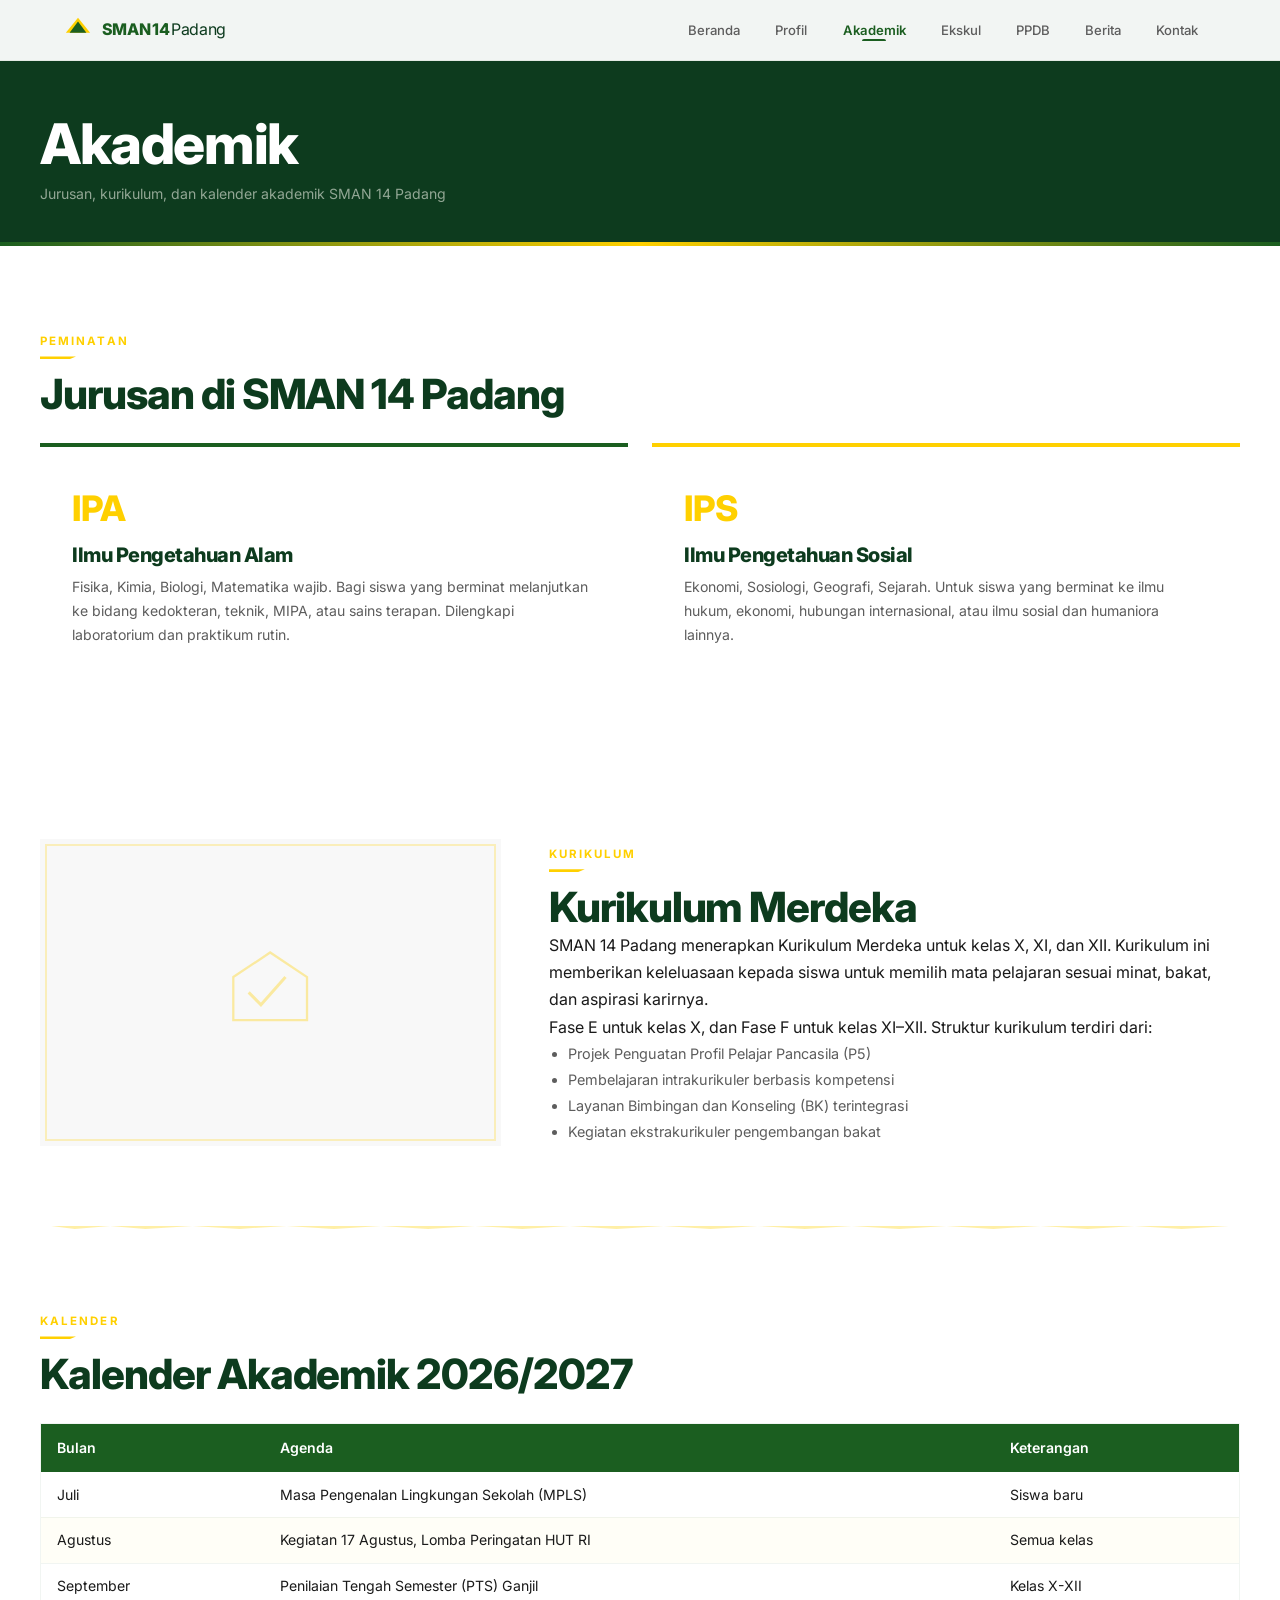
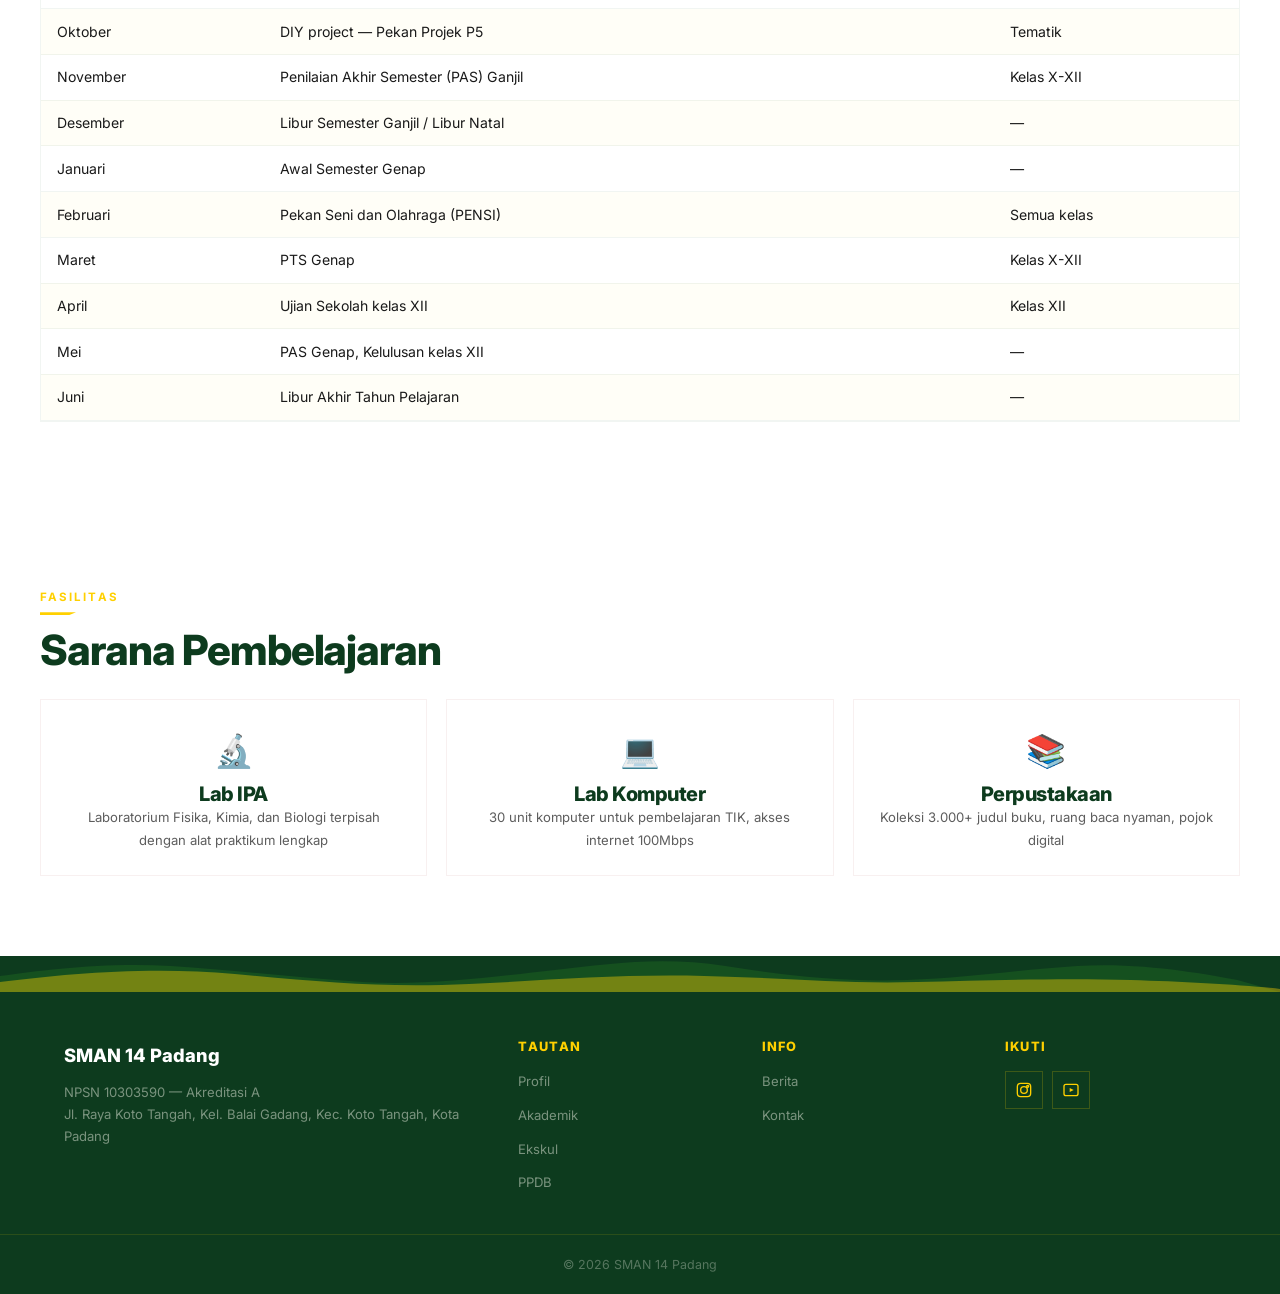
==== commit e04748f3: "navbar modern v2 — underline hover/active hijau, brand split text, height 60px, no yellow efek" ====
--- a/akademik.html
+++ b/akademik.html
@@ -11,7 +11,7 @@
 <body>
 <nav>
   <div class="nav-inner">
-    <a href="index.html" class="nav-logo"><svg class="nav-logo-gonjong" viewBox="0 0 30 30" fill="none"><path d="M15 2L2 18h26L15 2z" fill="#FFD000"/><path d="M15 6L6 18h18L15 6z" fill="#1B5E20"/></svg> SMAN 14 Padang</a>
+    <a href="index.html" class="nav-brand"><svg class="nav-brand-icon" viewBox="0 0 30 30" fill="none"><path d="M15 2L2 18h26L15 2z" fill="#FFD000"/><path d="M15 6L6 18h18L15 6z" fill="#1B5E20"/></svg> <span class="nav-brand-text">SMAN&thinsp;14&thinsp;<span>Padang</span></span></a>
     <button class="hamburger" aria-label="Menu" aria-expanded="false"><span></span><span></span><span></span></button>
     <ul class="nav-links">
       <li><a href="index.html">Beranda</a></li>
--- a/style.css
+++ b/style.css
@@ -71,26 +71,43 @@
 
 /* ============ NAVIGATION ============ */
 nav{
-  position:fixed;top:0;left:0;right:0;z-index:1000;padding:1rem 0;
-  transition:all .4s ease
-}
-nav.scrolled{background:rgba(13,59,30,.96);backdrop-filter:blur(10px);padding:.5rem 0;box-shadow:0 2px 30px rgba(0,0,0,.2)}
-.nav-inner{max-width:1200px;margin:0 auto;padding:0 1.5rem;display:flex;justify-content:space-between;align-items:center}
-.nav-logo{display:flex;align-items:center;gap:.5rem;text-decoration:none;color:var(--white);font-weight:800;font-size:1rem}
-.nav-logo-gonjong{width:26px;height:26px;flex-shrink:0}
-.nav-links{display:flex;gap:.25rem;list-style:none;align-items:center}
+  position:fixed;top:0;left:0;right:0;z-index:1000;
+  background:rgba(255,255,255,.95);backdrop-filter:blur(18px);
+  border-bottom:1px solid rgba(27,94,32,.07);
+  transition:all .3s ease
+}
+nav .nav-inner{
+  max-width:1200px;margin:0 auto;padding:0 1.5rem;
+  display:flex;justify-content:space-between;align-items:center;height:60px
+}
+nav.scrolled .nav-inner{height:52px}
+.nav-brand{display:flex;align-items:center;gap:.6rem;text-decoration:none}
+.nav-brand-icon{width:28px;height:28px;flex-shrink:0}
+.nav-brand-text{
+  font-size:1rem;font-weight:800;color:var(--green);
+  letter-spacing:-.02em
+}
+.nav-brand-text span{color:var(--green-dark);font-weight:400}
+.nav-links{display:flex;gap:0;list-style:none;align-items:center;height:100%}
 .nav-links a{
-  color:rgba(255,255,245,.75);text-decoration:none;padding:.35rem .85rem;
-  font-size:.82rem;font-weight:500;transition:all .3s;border-radius:4px;position:relative
-}
-.nav-links a:hover,.nav-links a.active{color:var(--gold);background:rgba(255,208,0,.08)}
-.nav-links a.active::after{
-  content:'';position:absolute;bottom:-2px;left:50%;transform:translateX(-50%);
-  width:18px;height:3px;background:var(--gold);
-  clip-path:polygon(0 0,100% 0,60% 100%,40% 100%)
-}
-.hamburger{display:none;background:none;border:none;cursor:pointer;padding:8px;flex-direction:column;gap:5px}
-.hamburger span{display:block;width:24px;height:2px;background:var(--white);border-radius:2px;transition:all .3s}
+  position:relative;display:flex;align-items:center;height:100%;
+  color:var(--text-light);text-decoration:none;padding:0 1.1rem;
+  font-size:.82rem;font-weight:500;transition:color .25s
+}
+.nav-links a::after{
+  content:'';position:absolute;bottom:0;left:50%;transform:translateX(-50%);
+  width:0;height:2.5px;border-radius:3px 3px 0 0;
+  background:var(--green);transition:width .25s ease
+}
+.nav-links a:hover{color:var(--green)}
+.nav-links a:hover::after{width:20px}
+.nav-links a.active{color:var(--green);font-weight:600}
+.nav-links a.active::after{width:24px;background:var(--green)}
+.hamburger{
+  display:none;background:none;border:none;cursor:pointer;
+  padding:4px;flex-direction:column;gap:4px
+}
+.hamburger span{display:block;width:20px;height:2px;background:var(--green);border-radius:2px;transition:all .3s}
 
 /* ============ GONJONG ROOF DECO ============ */
 .gonjong-roof{display:block;width:100%;line-height:0}
@@ -327,18 +344,24 @@
   .article-item .img-frame{aspect-ratio:16/9}
   .hero-inner{grid-template-columns:1fr;text-align:center}
   .hero-text p{max-width:100%}
+}
+@media(max-width:768px){
   .hero-deco{display:none}
-}
 @media(max-width:768px){
   .nav-links{
     display:none;position:fixed;top:0;left:0;right:0;bottom:0;
-    background:rgba(13,59,30,.98);flex-direction:column;justify-content:center;align-items:center;gap:.5rem
+    background:rgba(255,255,255,.97);backdrop-filter:blur(20px);flex-direction:column;
+    justify-content:center;align-items:center;gap:.5rem
   }
   .nav-links.open{display:flex}
-  .nav-links a{font-size:1.1rem;padding:.8rem 2rem}
+  .nav-links a{font-size:1.1rem;padding:.8rem 2rem;color:var(--text)}
+  .nav-links a.active,.nav-links a:hover{color:var(--green);background:rgba(27,94,32,.06)}
   .hamburger{display:flex}
   .news,.ekskul-grid{grid-template-columns:1fr}
   .ekskul-card:nth-child(3n),.ekskul-card:nth-child(5n+2){transform:none}
   .footer-inner,.jalur-grid{grid-template-columns:1fr}
   .section-offset-right .section-inner,.section-offset-left .section-inner{max-width:100%}
 }
+@media(max-width:600px){
+  #three-container{max-width:280px!important;height:280px!important}
+}
